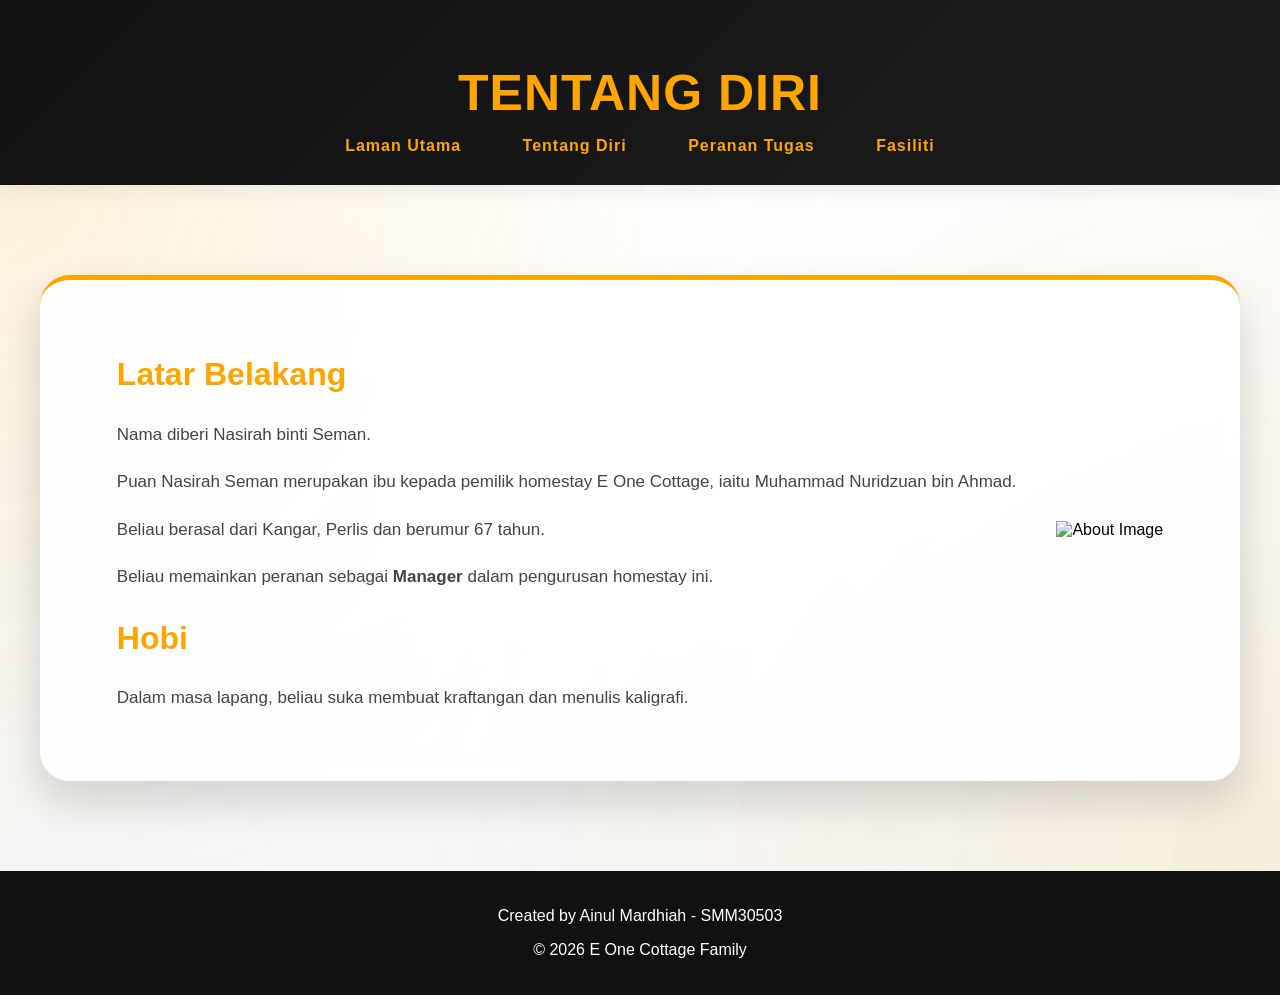
==== about.html @ 0378ff5c "Add files via upload" ====
<!DOCTYPE html>
<html lang="en">
<head>
<meta charset="UTF-8">
<title>About</title>
<link rel="stylesheet" href="style.css">
</head>

<body>

<header>
    <h1>Tentang Diri</h1>
    <nav>
        <a href="index.html">Laman Utama</a>
        <a href="about.html">Tentang Diri</a>
        <a href="role.html">Peranan Tugas</a>
        <a href="rooms.html">Fasiliti</a>
    </nav>
</header>

<section class="about">

    <div class="about-container">

        <div class="about-text">
            <h2>Latar Belakang</h2>

            <p>Nama diberi Nasirah binti Seman.</p>
			<p>Puan Nasirah Seman merupakan ibu kepada pemilik homestay E One Cottage, iaitu Muhammad Nuridzuan bin Ahmad.</p>
            <p>Beliau berasal dari Kangar, Perlis dan berumur 67 tahun.</p>
            <p>Beliau memainkan peranan sebagai <b>Manager</b> dalam pengurusan homestay ini.</p>

            <h2>Hobi</h2>
            <p>Dalam masa lapang, beliau suka membuat kraftangan dan menulis kaligrafi.</p>
        </div>

        <div class="about-images">
            <img src="about.jpg" alt="About Image">
        </div>

    </div>

</section>

<footer>
    <p>Created by Ainul Mardhiah - SMM30503</p>
    <p>© 2026 E One Cottage Family</p>
</footer>

</body>
</html>
---- style.css ----
body {
    margin: 0;
    font-family: 'Montserrat', sans-serif;

    background:
        radial-gradient(circle at top, #ffffff 0%, #f3f3f3 40%, #eaeaea 100%);

    position: relative;
    overflow-x: hidden;
}

/* FLOATING PARTICLES */
.particles {
    position: fixed;
    top: 0;
    left: 0;
    width: 100%;
    height: 100vh;
    overflow: hidden;
    z-index: -2;
    pointer-events: none;
}

.particles span {
    position: absolute;
    bottom: -50px;
    background: rgba(255,165,0,0.35);
    border-radius: 50%;
    animation: floatUp linear infinite;
}

@keyframes floatUp {
    0% {
        transform: translateY(0);
        opacity: 0;
    }

    20% {
        opacity: 1;
    }

    100% {
        transform: translateY(-120vh);
        opacity: 0;
    }
}

/* BACKGROUND GLOW */
body::before {
    content: "";
    position: fixed;
    width: 400px;
    height: 400px;
    background: radial-gradient(circle, orange, transparent 70%);
    opacity: 0.12;
    border-radius: 50%;
    top: -120px;
    left: -120px;
    z-index: -1;
    filter: blur(2px);
}

body::after {
    content: "";
    position: fixed;
    width: 500px;
    height: 500px;
    background: radial-gradient(circle, orange, transparent 70%);
    opacity: 0.08;
    border-radius: 50%;
    bottom: -180px;
    right: -180px;
    z-index: -1;
    filter: blur(3px);
}

/* HEADER */
header {
    background: linear-gradient(135deg, #111, #1c1c1c);
    color: orange;
    text-align: center;
    padding: 30px;
    box-shadow: 0 6px 18px rgba(0,0,0,0.35);
    letter-spacing: 1px;
}

header h1 {
    font-size: 50px;
    margin-bottom: 10px;
    font-weight: 800;
    text-transform: uppercase;
}

/* NAVIGATION */
nav {
    margin-top: 15px;
}

nav a {
    color: orange;
    margin: 10px;
    text-decoration: none;
    font-weight: 600;
    padding: 10px 18px;
    border-radius: 10px;
    transition: 0.3s;
}

nav a:hover {
    background: orange;
    color: black;
    transform: translateY(-2px);
}

/* HERO SECTION */
.hero {
    text-align: center;

    background:
        linear-gradient(rgba(0,0,0,0.45), rgba(0,0,0,0.45)),
        linear-gradient(135deg, orange, #ffb347, #ff9f1c);

    color: white;
    padding: 100px 20px;
    position: relative;
    overflow: hidden;
}

/* HERO CIRCLE DESIGN */
.hero::before {
    content: "";
    position: absolute;
    width: 220px;
    height: 220px;
    border: 2px dashed white;
    border-radius: 50%;
    top: -70px;
    left: -70px;
    opacity: 0.25;
}

/* LOGO INSIDE HERO */
.hero img {
    width: 250px;
    height: 250px;
    object-fit: cover;

    border-radius: 50%;
    background: white;
    padding: 10px;

    border: 5px solid rgba(255,255,255,0.8);

    box-shadow:
        0 15px 40px rgba(0,0,0,0.35),
        0 0 25px rgba(255,165,0,0.6);

    margin-bottom: 30px;

    transition: 0.4s ease;
}

.hero img:hover {
    transform: scale(1.05) rotate(2deg);
}

/* HERO TEXT */
.hero h2 {
    font-size: 55px;
    margin-bottom: 15px;
    font-weight: 800;
    text-shadow: 0 5px 15px rgba(0,0,0,0.3);
}

.hero p {
    font-size: 22px;
    letter-spacing: 1px;
    font-weight: 300;
    color: #f5f5f5;
}

/* SHOWCASE */
.showcase {
    text-align: center;
    padding: 80px 20px;
}

.showcase img {
    width: 90%;
    max-width: 950px;
    height: 500px;
    object-fit: cover;

    border-radius: 25px;

    box-shadow:
        0 15px 35px rgba(0,0,0,0.25),
        0 0 25px rgba(255,165,0,0.15);

    transition: transform 0.4s ease;
}

.showcase img:hover {
    transform: scale(1.03);
}

/* ABOUT SECTION */
.about {
    padding: 90px 20px;

    background:
        radial-gradient(circle at top left, rgba(255,165,0,0.12), transparent 50%),
        radial-gradient(circle at bottom right, rgba(255,165,0,0.08), transparent 60%),
        linear-gradient(180deg, #ffffffcc, #f7f7f7cc);

    position: relative;
    overflow: hidden;
}

.about-container {
    display: flex;
    gap: 40px;
    align-items: center;
    justify-content: center;

    max-width: 1100px;
    margin: auto;

    background: rgba(255,255,255,0.9);
    padding: 50px;
    border-radius: 30px;

    box-shadow: 0 20px 40px rgba(0,0,0,0.15);
    backdrop-filter: blur(6px);

    border-top: 5px solid orange;
}

.about-text h2 {
    color: orange;
    font-size: 32px;
}

.about-text p {
    line-height: 1.8;
    color: #444;
    font-size: 17px;
}

/* ROLE SECTION */
.role {
    padding: 70px 20px;
    text-align: center;
}

.role h2 {
    color: orange;
    margin-bottom: 30px;
    font-size: 35px;
}

.role-container {
    display: flex;
    justify-content: center;
    gap: 25px;
    flex-wrap: wrap;
}

.role-card {
    background: #ffffff;
    padding: 20px;
    border-radius: 18px;
    width: 220px;

    box-shadow: 0 8px 20px rgba(0,0,0,0.12);

    transition: 0.3s;
}

.role-card:hover {
    transform: translateY(-10px);
}

.role-card img {
    width: 100%;
    border-radius: 12px;
}

/* ROOM SECTION */
.rooms {
    padding: 80px 20px;
    background: radial-gradient(circle, #ffffff, #f3f3f3);
    text-align: center;
}

.rooms h2 {
    color: orange;
    margin-bottom: 25px;
    font-size: 35px;
}

.room-container {
    display: grid;
    grid-template-columns: repeat(auto-fit, minmax(260px, 1fr));
    gap: 25px;
    max-width: 1100px;
    margin: auto;
}

.room-container img {
    width: 100%;
    height: 260px;
    object-fit: cover;

    border-radius: 18px;

    box-shadow: 0 10px 25px rgba(0,0,0,0.18);

    transition: 0.3s ease;
}

.room-container img:hover {
    transform: scale(1.08);
}

/* MAP */
.map-frame {
    width: 100%;
    height: 450px;
    border: none;
    border-radius: 18px;
    box-shadow: 0 6px 18px rgba(0,0,0,0.2);
}

/* FOOTER */
footer {
    background: #111;
    color: white;
    text-align: center;
    padding: 20px;
    font-weight: 300;
}
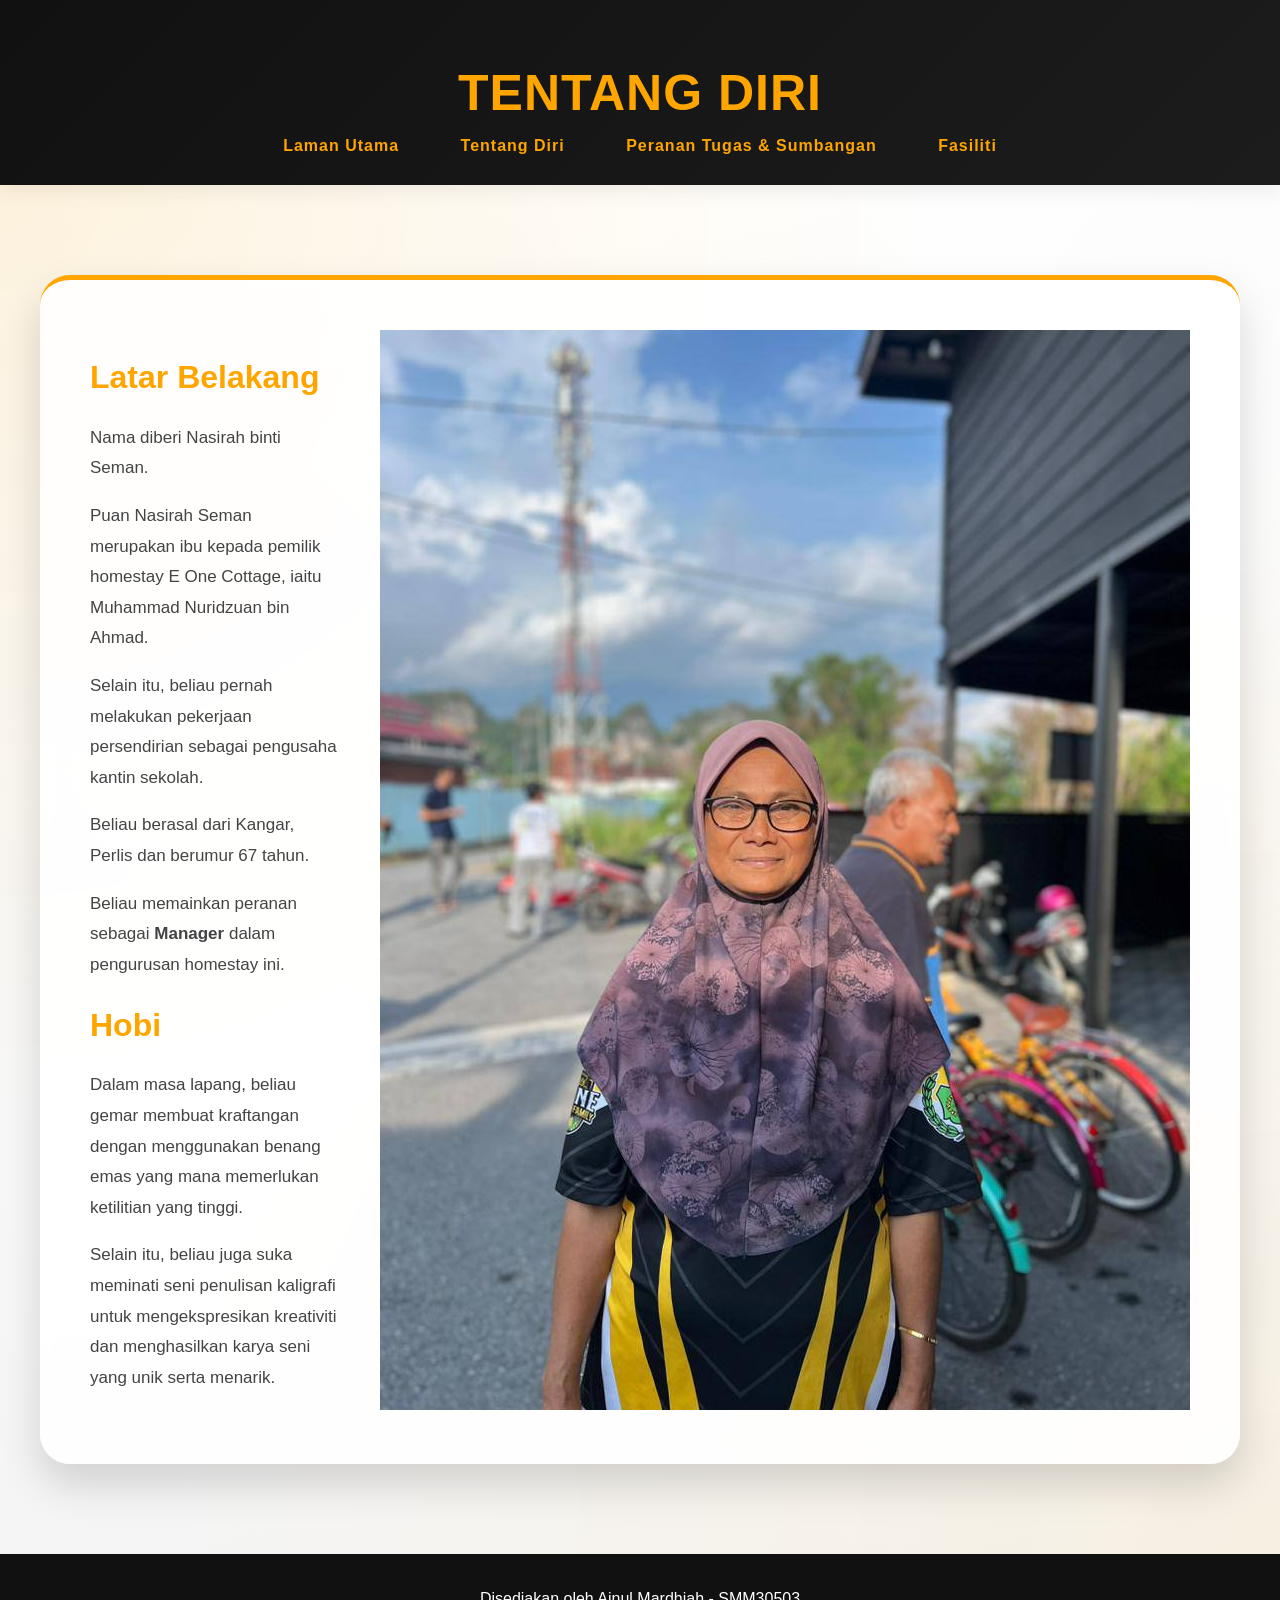
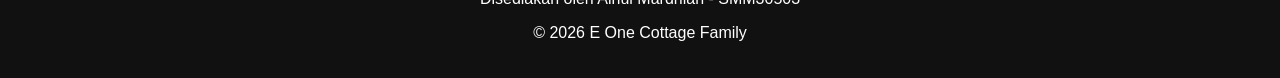
==== commit 284d2960: "Add files via upload" ====
--- a/about.html
+++ b/about.html
@@ -13,7 +13,7 @@
     <nav>
         <a href="index.html">Laman Utama</a>
         <a href="about.html">Tentang Diri</a>
-        <a href="role.html">Peranan Tugas</a>
+        <a href="role.html">Peranan Tugas & Sumbangan</a>
         <a href="rooms.html">Fasiliti</a>
     </nav>
 </header>
@@ -27,11 +27,13 @@
 
             <p>Nama diberi Nasirah binti Seman.</p>
 			<p>Puan Nasirah Seman merupakan ibu kepada pemilik homestay E One Cottage, iaitu Muhammad Nuridzuan bin Ahmad.</p>
+			<p>Selain itu, beliau pernah melakukan pekerjaan persendirian sebagai pengusaha kantin sekolah.</p>
             <p>Beliau berasal dari Kangar, Perlis dan berumur 67 tahun.</p>
             <p>Beliau memainkan peranan sebagai <b>Manager</b> dalam pengurusan homestay ini.</p>
 
             <h2>Hobi</h2>
-            <p>Dalam masa lapang, beliau suka membuat kraftangan dan menulis kaligrafi.</p>
+            <p>Dalam masa lapang, beliau gemar membuat kraftangan dengan menggunakan benang emas yang mana memerlukan ketilitian yang tinggi.</p>
+			<p>Selain itu, beliau juga suka meminati seni penulisan kaligrafi untuk mengekspresikan kreativiti dan menghasilkan karya seni yang unik serta menarik.</p>
         </div>
 
         <div class="about-images">
@@ -43,7 +45,7 @@
 </section>
 
 <footer>
-    <p>Created by Ainul Mardhiah - SMM30503</p>
+    <p>Disediakan oleh Ainul Mardhiah - SMM30503</p>
     <p>© 2026 E One Cottage Family</p>
 </footer>
 
